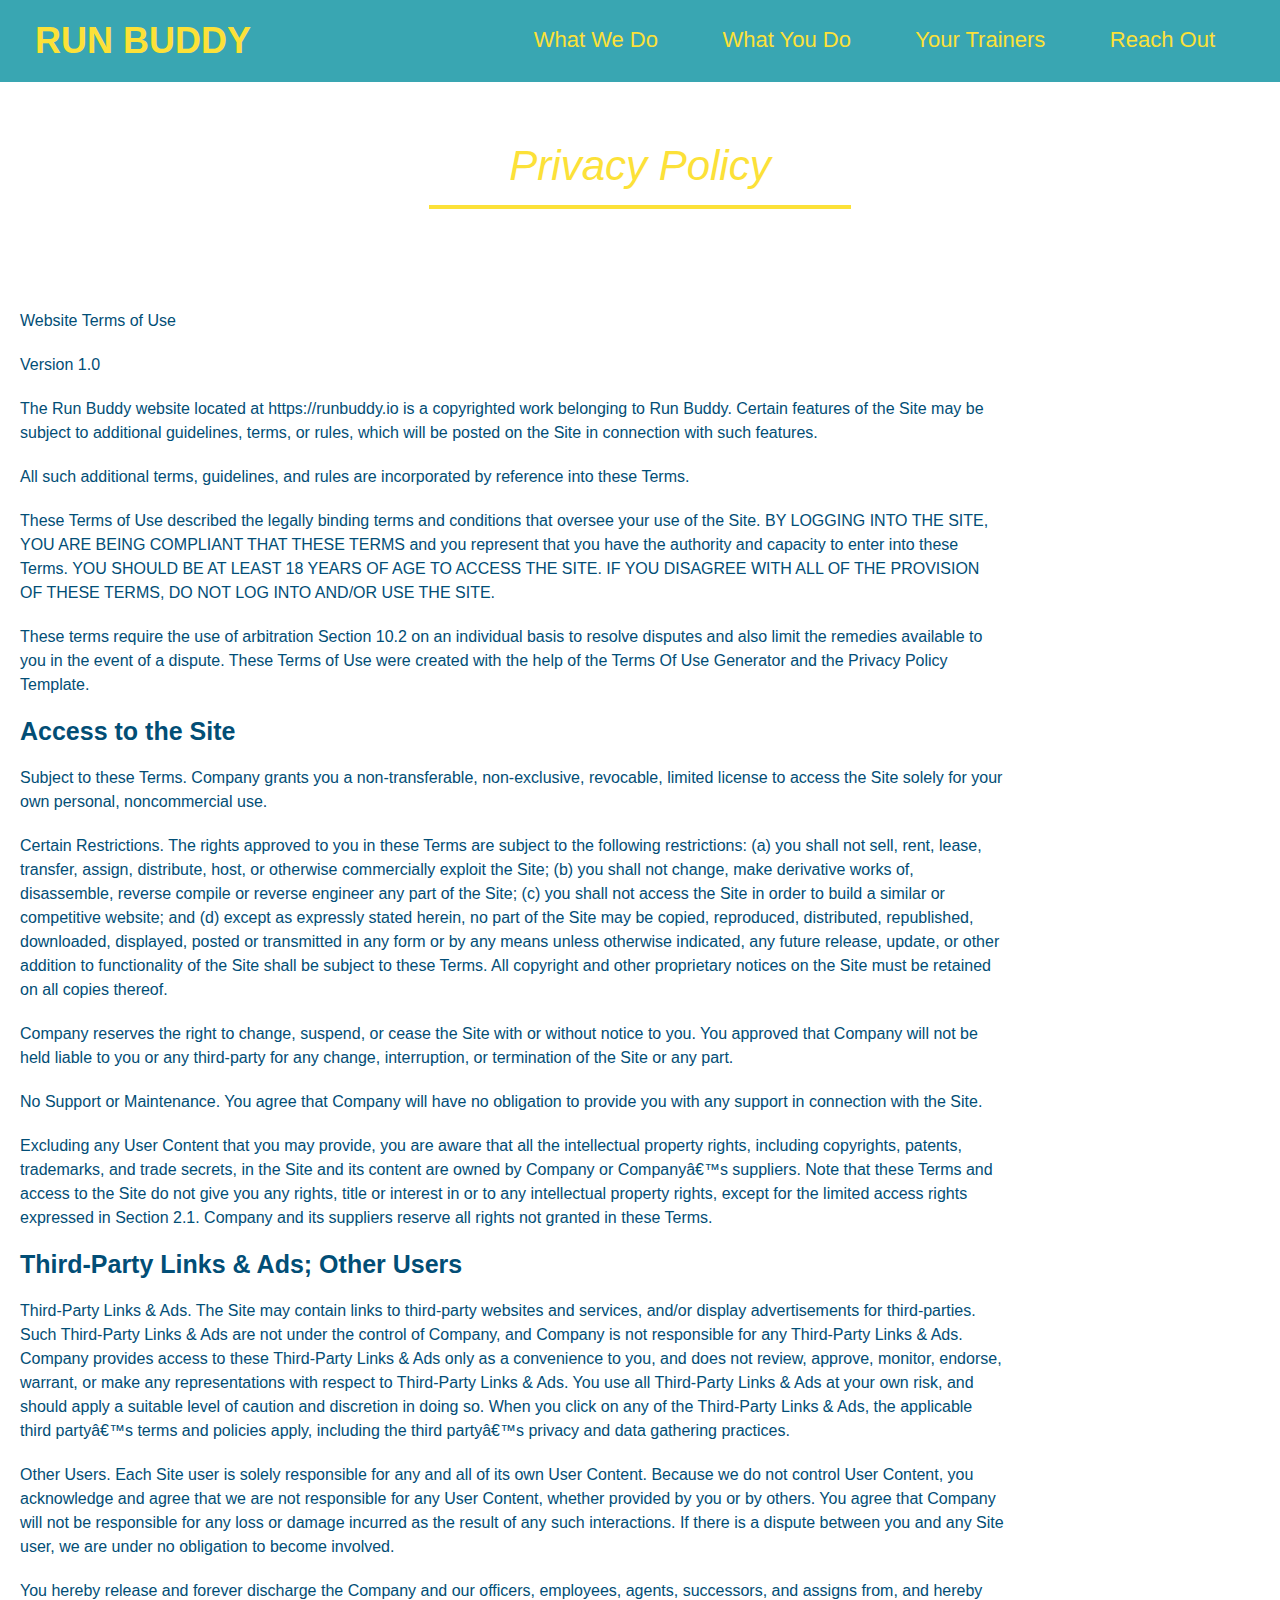
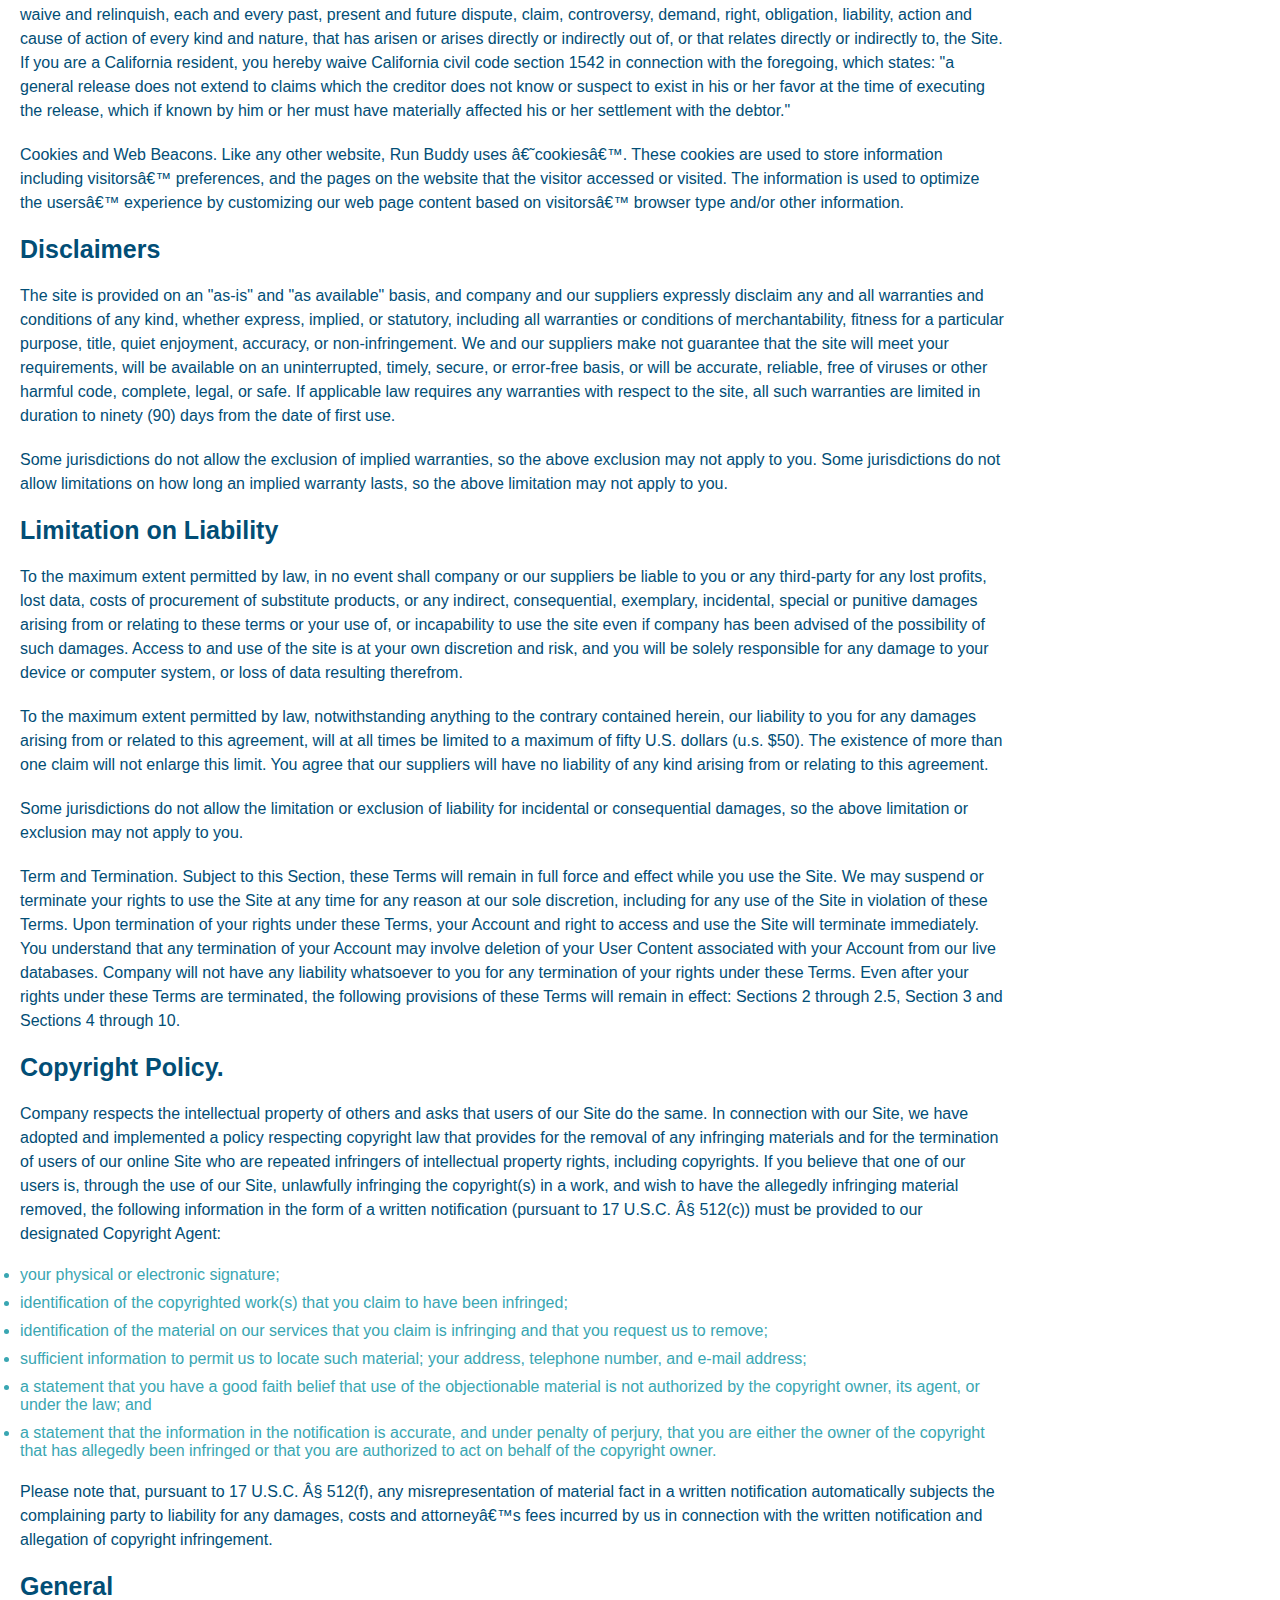
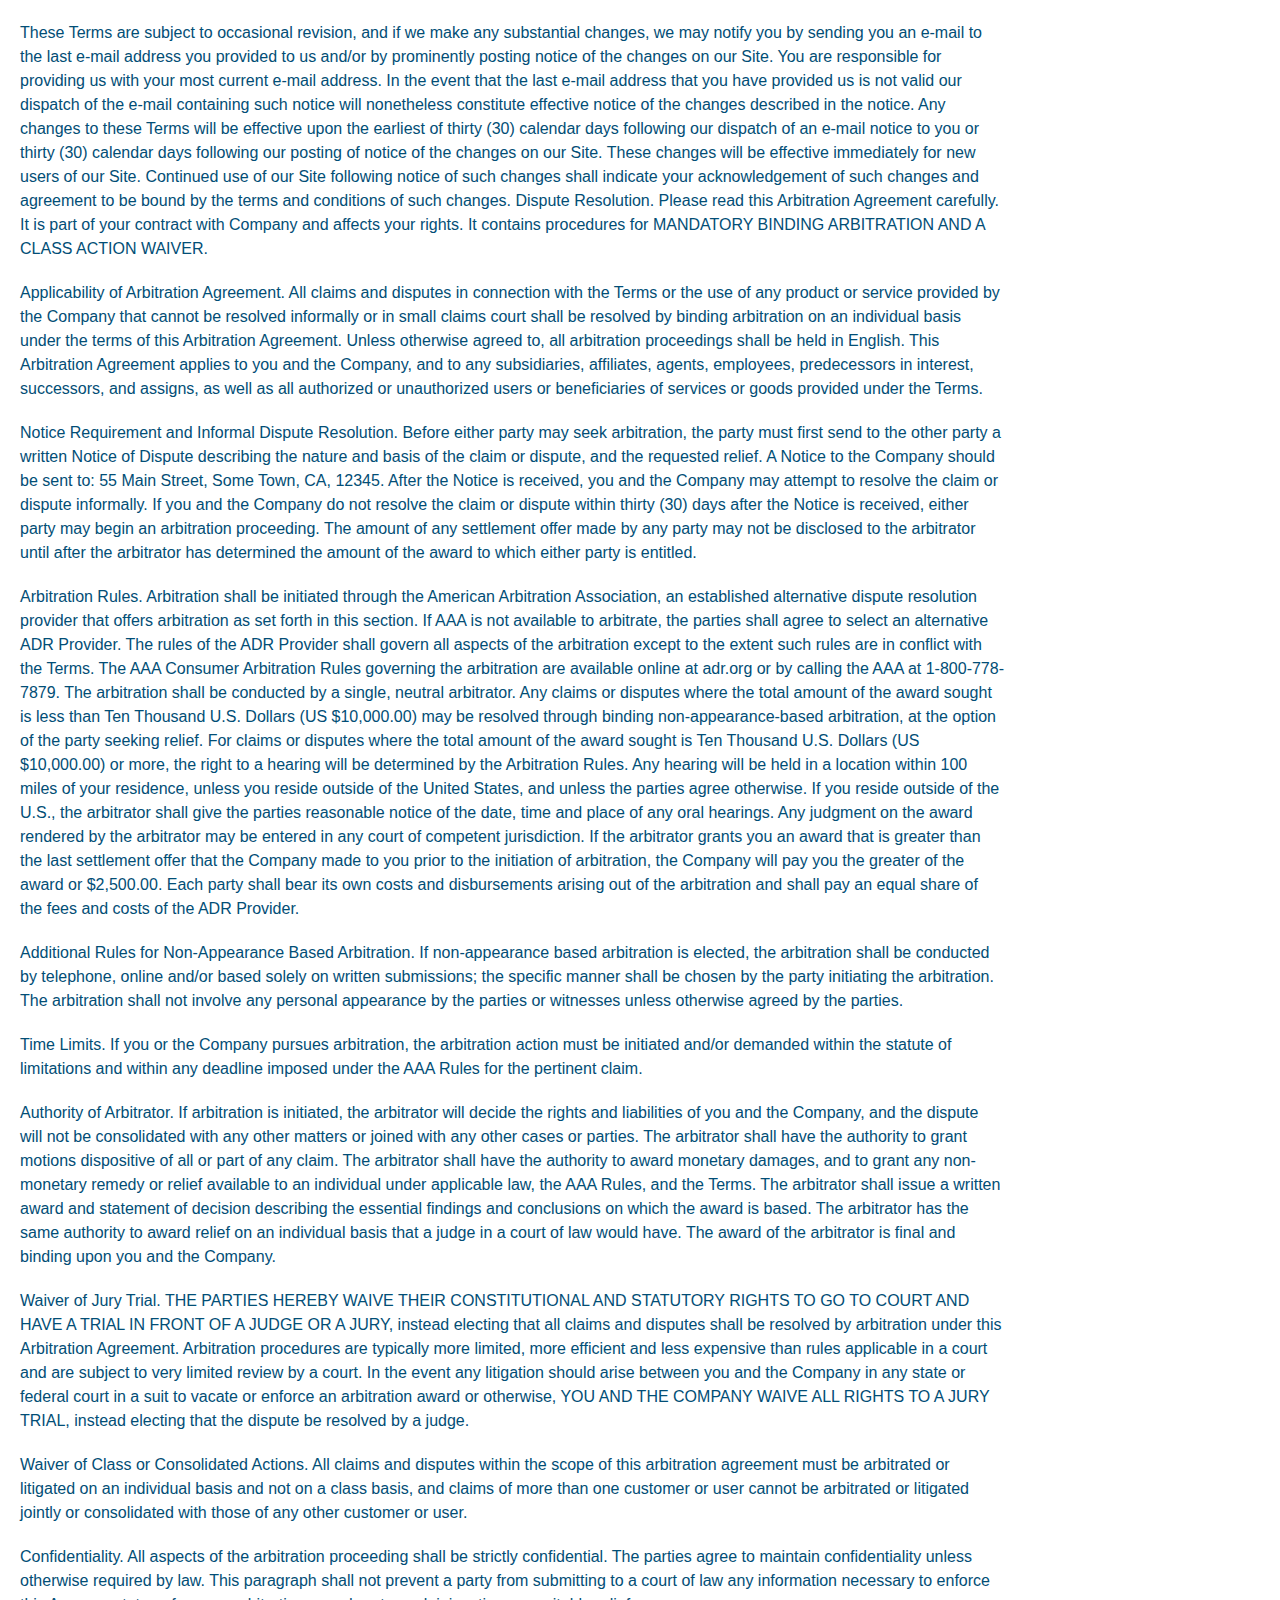
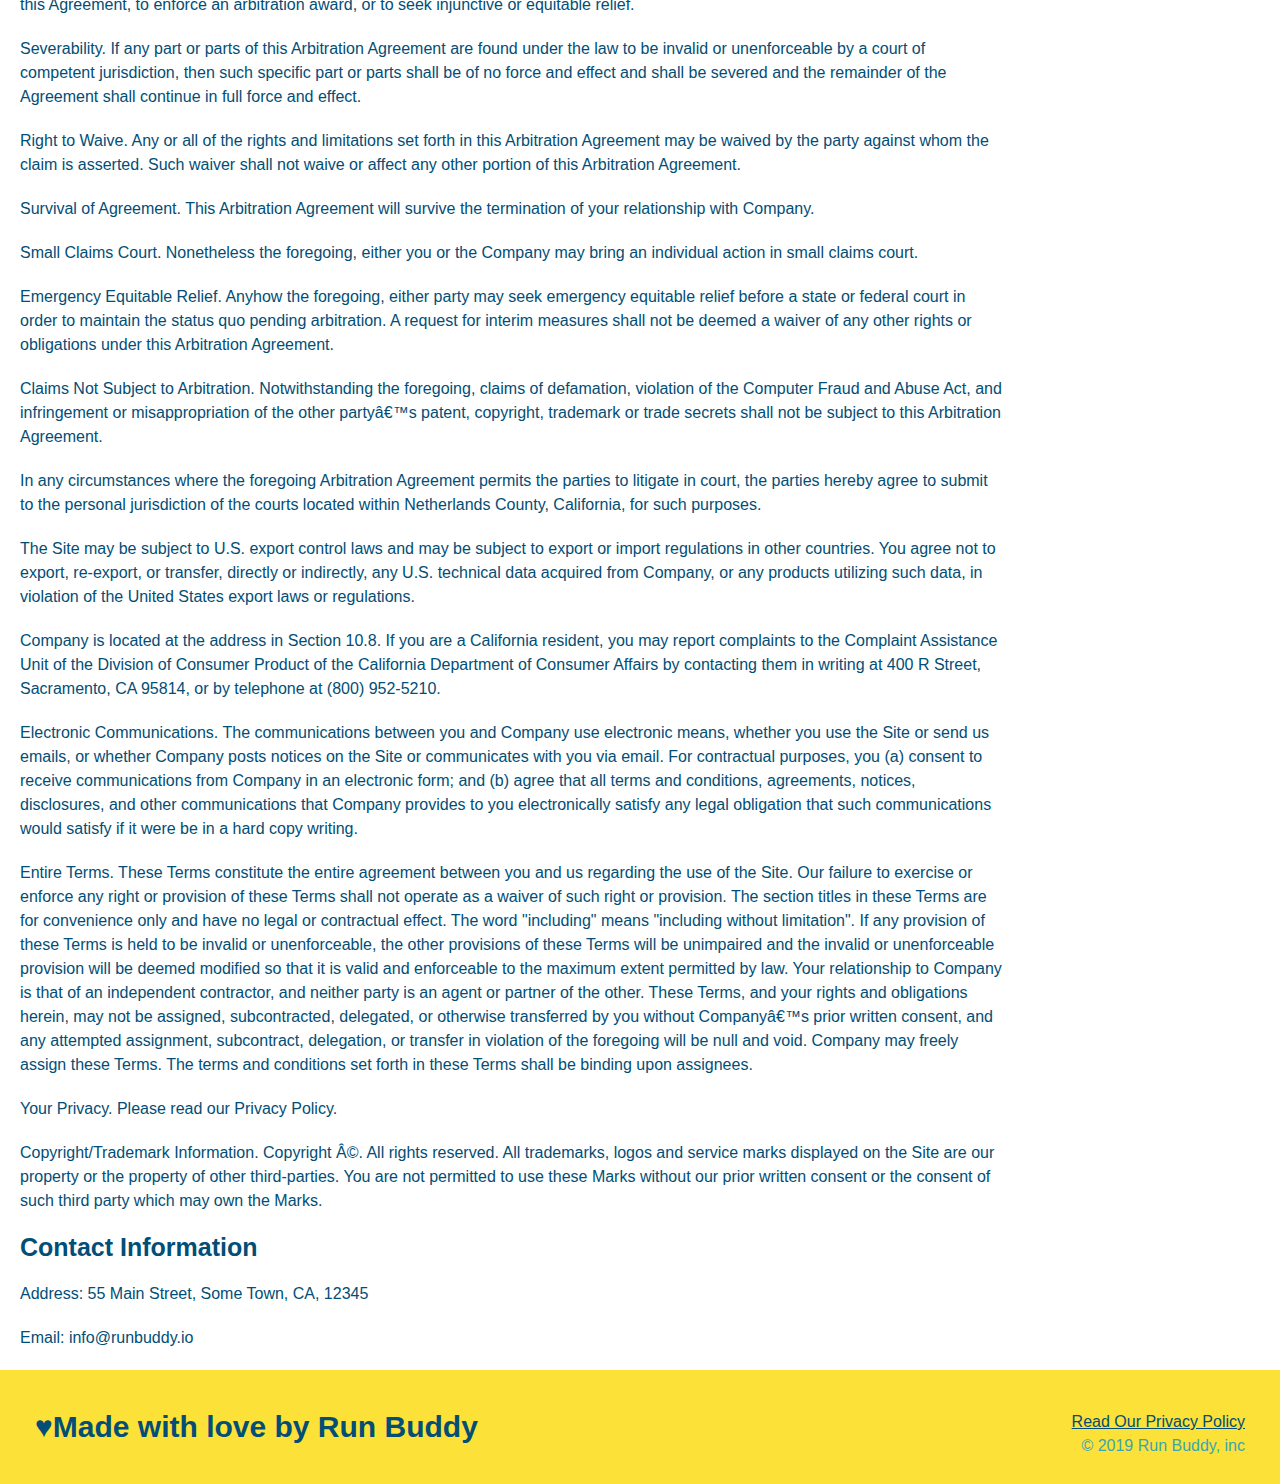
==== privacy-policy.html @ e04b72eb "uhhhh hope this works" ====
<!DOCTYPE html>
<html lang="en">
  <head>
    <meta charset="UTF-8" />
    <title>Privacy Policy - Run Buddy</title>
    <link rel="stylesheet" href="./assets/css/style.css" />
    
    <link rel="stylesheet" href="./assets/css/style_2.css" />
</head>
  <body>
    <header>
        <h1>
        <a href="/">RUN BUDDY</a>
    </h1>
        <nav>
            <!--Unordered list element-->
            <ul>
                <!--List item element-->
           <li>
            <!-- Anchor element-->
            <a href="./index.html#what-we-do">What We Do</a>
           </li>
           <li>
               <a href="./index.html#what-you-do">What You Do</a>
           </li>
           <li>
               <a href="./index.html#your-trainers">Your Trainers</a>
           </li>
           <li>
                <a href="./index.html#reach-out">Reach Out</a>
               </li>
            </ul>
        </nav>
    </header>
    <section class="hero">
        <h2 class="page-title">
            Privacy Policy
          </h2>
    </section>
    <article class="secondary-content">
       
            <p>
            Website Terms of Use
          </p>
    
          <p>
            Version 1.0
          </p>
    
          <p>
            The Run Buddy website located at https://runbuddy.io is a copyrighted work belonging to Run Buddy. Certain
            features of the Site may be subject to additional guidelines, terms, or rules, which will be posted on the Site
            in connection with such features.
          </p>
    
          <p>
            All such additional terms, guidelines, and rules are incorporated by reference into these Terms.
          </p>
    
          <p>
            These Terms of Use described the legally binding terms and conditions that oversee your use of the Site. BY
            LOGGING INTO THE SITE, YOU ARE BEING COMPLIANT THAT THESE TERMS and you represent that you have the authority
            and capacity to enter into these Terms. YOU SHOULD BE AT LEAST 18 YEARS OF AGE TO ACCESS THE SITE. IF YOU
            DISAGREE WITH ALL OF THE PROVISION OF THESE TERMS, DO NOT LOG INTO AND/OR USE THE SITE.
          </p>
    
          <p>
            These terms require the use of arbitration Section 10.2 on an individual basis to resolve disputes and also
            limit the remedies available to you in the event of a dispute. These Terms of Use were created with the help of
            the Terms Of Use Generator and the Privacy Policy Template.
          </p>
    
          <h3>
            Access to the Site
          </h3>
    
          <p>
            Subject to these Terms. Company grants you a non-transferable, non-exclusive, revocable, limited license to
            access the Site solely for your own personal, noncommercial use.
          </p>
    
          <p>
            Certain Restrictions. The rights approved to you in these Terms are subject to the following restrictions: (a)
            you shall not sell, rent, lease, transfer, assign, distribute, host, or otherwise commercially exploit the Site;
            (b) you shall not change, make derivative works of, disassemble, reverse compile or reverse engineer any part of
            the Site; (c) you shall not access the Site in order to build a similar or competitive website; and (d) except
            as expressly stated herein, no part of the Site may be copied, reproduced, distributed, republished, downloaded,
            displayed, posted or transmitted in any form or by any means unless otherwise indicated, any future release,
            update, or other addition to functionality of the Site shall be subject to these Terms. All copyright and other
            proprietary notices on the Site must be retained on all copies thereof.
          </p>
    
          <p>
            Company reserves the right to change, suspend, or cease the Site with or without notice to you. You approved
            that Company will not be held liable to you or any third-party for any change, interruption, or termination of
            the Site or any part.
          </p>
    
          <p>
            No Support or Maintenance. You agree that Company will have no obligation to provide you with any support in
            connection with the Site.
          </p>
    
          <p>
            Excluding any User Content that you may provide, you are aware that all the intellectual property rights,
            including copyrights, patents, trademarks, and trade secrets, in the Site and its content are owned by Company
            or Companyâ€™s suppliers. Note that these Terms and access to the Site do not give you any rights, title or
            interest in or to any intellectual property rights, except for the limited access rights expressed in Section
            2.1. Company and its suppliers reserve all rights not granted in these Terms.
          </p>
    
          <h3>
            Third-Party Links &amp; Ads; Other Users
          </h3>
    
          <p>
            Third-Party Links &amp; Ads. The Site may contain links to third-party websites and services, and/or display
            advertisements for third-parties. Such Third-Party Links &amp; Ads are not under the control of Company, and Company
            is not responsible for any Third-Party Links &amp; Ads. Company provides access to these Third-Party Links &amp; Ads
            only as a convenience to you, and does not review, approve, monitor, endorse, warrant, or make any
            representations with respect to Third-Party Links &amp; Ads. You use all Third-Party Links &amp; Ads at your own risk,
            and should apply a suitable level of caution and discretion in doing so. When you click on any of the
            Third-Party Links &amp; Ads, the applicable third partyâ€™s terms and policies apply, including the third partyâ€™s
            privacy and data gathering practices.
          </p>
    
          <p>
            Other Users. Each Site user is solely responsible for any and all of its own User Content. Because we do not
            control User Content, you acknowledge and agree that we are not responsible for any User Content, whether
            provided by you or by others. You agree that Company will not be responsible for any loss or damage incurred as
            the result of any such interactions. If there is a dispute between you and any Site user, we are under no
            obligation to become involved.
          </p>
    
          <p>
            You hereby release and forever discharge the Company and our officers, employees, agents, successors, and
            assigns from, and hereby waive and relinquish, each and every past, present and future dispute, claim,
            controversy, demand, right, obligation, liability, action and cause of action of every kind and nature, that has
            arisen or arises directly or indirectly out of, or that relates directly or indirectly to, the Site. If you are
            a California resident, you hereby waive California civil code section 1542 in connection with the foregoing,
            which states: "a general release does not extend to claims which the creditor does not know or suspect to exist
            in his or her favor at the time of executing the release, which if known by him or her must have materially
            affected his or her settlement with the debtor."
          </p>
    
          <p>
            Cookies and Web Beacons. Like any other website, Run Buddy uses â€˜cookiesâ€™. These cookies are used to store
            information including visitorsâ€™ preferences, and the pages on the website that the visitor accessed or visited.
            The information is used to optimize the usersâ€™ experience by customizing our web page content based on visitorsâ€™
            browser type and/or other information.
          </p>
    
          <h3>
            Disclaimers
          </h3>
    
          <p>
            The site is provided on an "as-is" and "as available" basis, and company and our suppliers expressly disclaim
            any and all warranties and conditions of any kind, whether express, implied, or statutory, including all
            warranties or conditions of merchantability, fitness for a particular purpose, title, quiet enjoyment, accuracy,
            or non-infringement. We and our suppliers make not guarantee that the site will meet your requirements, will be
            available on an uninterrupted, timely, secure, or error-free basis, or will be accurate, reliable, free of
            viruses or other harmful code, complete, legal, or safe. If applicable law requires any warranties with respect
            to the site, all such warranties are limited in duration to ninety (90) days from the date of first use.
          </p>
    
          <p>
            Some jurisdictions do not allow the exclusion of implied warranties, so the above exclusion may not apply to
            you. Some jurisdictions do not allow limitations on how long an implied warranty lasts, so the above limitation
            may not apply to you.
          </p>
    
          <h3>
            Limitation on Liability
          </h3>
    
          <p>
            To the maximum extent permitted by law, in no event shall company or our suppliers be liable to you or any
            third-party for any lost profits, lost data, costs of procurement of substitute products, or any indirect,
            consequential, exemplary, incidental, special or punitive damages arising from or relating to these terms or
            your use of, or incapability to use the site even if company has been advised of the possibility of such
            damages. Access to and use of the site is at your own discretion and risk, and you will be solely responsible
            for any damage to your device or computer system, or loss of data resulting therefrom.
          </p>
    
          <p>
            To the maximum extent permitted by law, notwithstanding anything to the contrary contained herein, our liability
            to you for any damages arising from or related to this agreement, will at all times be limited to a maximum of
            fifty U.S. dollars (u.s. $50). The existence of more than one claim will not enlarge this limit. You agree that
            our suppliers will have no liability of any kind arising from or relating to this agreement.
          </p>
    
          <p>
            Some jurisdictions do not allow the limitation or exclusion of liability for incidental or consequential
            damages, so the above limitation or exclusion may not apply to you.
          </p>
    
          <p>
            Term and Termination. Subject to this Section, these Terms will remain in full force and effect while you use
            the Site. We may suspend or terminate your rights to use the Site at any time for any reason at our sole
            discretion, including for any use of the Site in violation of these Terms. Upon termination of your rights under
            these Terms, your Account and right to access and use the Site will terminate immediately. You understand that
            any termination of your Account may involve deletion of your User Content associated with your Account from our
            live databases. Company will not have any liability whatsoever to you for any termination of your rights under
            these Terms. Even after your rights under these Terms are terminated, the following provisions of these Terms
            will remain in effect: Sections 2 through 2.5, Section 3 and Sections 4 through 10.
          </p>
    
          <h3>
            Copyright Policy.
          </h3>
    
          <p>
            Company respects the intellectual property of others and asks that users of our Site do the same. In connection
            with our Site, we have adopted and implemented a policy respecting copyright law that provides for the removal
            of any infringing materials and for the termination of users of our online Site who are repeated infringers of
            intellectual property rights, including copyrights. If you believe that one of our users is, through the use of
            our Site, unlawfully infringing the copyright(s) in a work, and wish to have the allegedly infringing material
            removed, the following information in the form of a written notification (pursuant to 17 U.S.C. Â§ 512(c)) must
            be provided to our designated Copyright Agent:
          </p>
    
          <ul>
            <li>
              your physical or electronic signature;
            </li>
            <li>
              identification of the copyrighted work(s) that you claim to have been infringed;
            </li>
            <li>
              identification of the material on our services that you claim is infringing and that you request us to remove;
            </li>
            <li>
              sufficient information to permit us to locate such material; your address, telephone number, and e-mail
              address;
            </li>
            <li>
              a statement that you have a good faith belief that use of the objectionable material is not authorized by the
              copyright owner, its agent, or under the law; and
            </li>
            <li>
              a statement that the information in the notification is accurate, and under penalty of perjury, that you are
              either the owner of the copyright that has allegedly been infringed or that you are authorized to act on
              behalf of the copyright owner.
            </li>
          </ul>
    
          <p>
            Please note that, pursuant to 17 U.S.C. Â§ 512(f), any misrepresentation of material fact in a written
            notification automatically subjects the complaining party to liability for any damages, costs and attorneyâ€™s
            fees incurred by us in connection with the written notification and allegation of copyright infringement.
          </p>
    
          <h3>
            General
          </h3>
    
          <p>
            These Terms are subject to occasional revision, and if we make any substantial changes, we may notify you by
            sending you an e-mail to the last e-mail address you provided to us and/or by prominently posting notice of the
            changes on our Site. You are responsible for providing us with your most current e-mail address. In the event
            that the last e-mail address that you have provided us is not valid our dispatch of the e-mail containing such
            notice will nonetheless constitute effective notice of the changes described in the notice. Any changes to these
            Terms will be effective upon the earliest of thirty (30) calendar days following our dispatch of an e-mail
            notice to you or thirty (30) calendar days following our posting of notice of the changes on our Site. These
            changes will be effective immediately for new users of our Site. Continued use of our Site following notice of
            such changes shall indicate your acknowledgement of such changes and agreement to be bound by the terms and
            conditions of such changes. Dispute Resolution. Please read this Arbitration Agreement carefully. It is part of
            your contract with Company and affects your rights. It contains procedures for MANDATORY BINDING ARBITRATION AND
            A CLASS ACTION WAIVER.
          </p>
    
          <p>
            Applicability of Arbitration Agreement. All claims and disputes in connection with the Terms or the use of any
            product or service provided by the Company that cannot be resolved informally or in small claims court shall be
            resolved by binding arbitration on an individual basis under the terms of this Arbitration Agreement. Unless
            otherwise agreed to, all arbitration proceedings shall be held in English. This Arbitration Agreement applies to
            you and the Company, and to any subsidiaries, affiliates, agents, employees, predecessors in interest,
            successors, and assigns, as well as all authorized or unauthorized users or beneficiaries of services or goods
            provided under the Terms.
          </p>
    
          <p>
            Notice Requirement and Informal Dispute Resolution. Before either party may seek arbitration, the party must
            first send to the other party a written Notice of Dispute describing the nature and basis of the claim or
            dispute, and the requested relief. A Notice to the Company should be sent to: 55 Main Street, Some Town, CA,
            12345. After the Notice is received, you and the Company may attempt to resolve the claim or dispute informally.
            If you and the Company do not resolve the claim or dispute within thirty (30) days after the Notice is received,
            either party may begin an arbitration proceeding. The amount of any settlement offer made by any party may not
            be disclosed to the arbitrator until after the arbitrator has determined the amount of the award to which either
            party is entitled.
          </p>
    
          <p>
            Arbitration Rules. Arbitration shall be initiated through the American Arbitration Association, an established
            alternative dispute resolution provider that offers arbitration as set forth in this section. If AAA is not
            available to arbitrate, the parties shall agree to select an alternative ADR Provider. The rules of the ADR
            Provider shall govern all aspects of the arbitration except to the extent such rules are in conflict with the
            Terms. The AAA Consumer Arbitration Rules governing the arbitration are available online at adr.org or by
            calling the AAA at 1-800-778-7879. The arbitration shall be conducted by a single, neutral arbitrator. Any
            claims or disputes where the total amount of the award sought is less than Ten Thousand U.S. Dollars (US
            $10,000.00) may be resolved through binding non-appearance-based arbitration, at the option of the party seeking
            relief. For claims or disputes where the total amount of the award sought is Ten Thousand U.S. Dollars (US
            $10,000.00) or more, the right to a hearing will be determined by the Arbitration Rules. Any hearing will be
            held in a location within 100 miles of your residence, unless you reside outside of the United States, and
            unless the parties agree otherwise. If you reside outside of the U.S., the arbitrator shall give the parties
            reasonable notice of the date, time and place of any oral hearings. Any judgment on the award rendered by the
            arbitrator may be entered in any court of competent jurisdiction. If the arbitrator grants you an award that is
            greater than the last settlement offer that the Company made to you prior to the initiation of arbitration, the
            Company will pay you the greater of the award or $2,500.00. Each party shall bear its own costs and
            disbursements arising out of the arbitration and shall pay an equal share of the fees and costs of the ADR
            Provider.
          </p>
    
          <p>
            Additional Rules for Non-Appearance Based Arbitration. If non-appearance based arbitration is elected, the
            arbitration shall be conducted by telephone, online and/or based solely on written submissions; the specific
            manner shall be chosen by the party initiating the arbitration. The arbitration shall not involve any personal
            appearance by the parties or witnesses unless otherwise agreed by the parties.
          </p>
    
          <p>
            Time Limits. If you or the Company pursues arbitration, the arbitration action must be initiated and/or demanded
            within the statute of limitations and within any deadline imposed under the AAA Rules for the pertinent claim.
          </p>
    
          <p>
            Authority of Arbitrator. If arbitration is initiated, the arbitrator will decide the rights and liabilities of
            you and the Company, and the dispute will not be consolidated with any other matters or joined with any other
            cases or parties. The arbitrator shall have the authority to grant motions dispositive of all or part of any
            claim. The arbitrator shall have the authority to award monetary damages, and to grant any non-monetary remedy
            or relief available to an individual under applicable law, the AAA Rules, and the Terms. The arbitrator shall
            issue a written award and statement of decision describing the essential findings and conclusions on which the
            award is based. The arbitrator has the same authority to award relief on an individual basis that a judge in a
            court of law would have. The award of the arbitrator is final and binding upon you and the Company.
          </p>
    
          <p>
            Waiver of Jury Trial. THE PARTIES HEREBY WAIVE THEIR CONSTITUTIONAL AND STATUTORY RIGHTS TO GO TO COURT AND HAVE
            A TRIAL IN FRONT OF A JUDGE OR A JURY, instead electing that all claims and disputes shall be resolved by
            arbitration under this Arbitration Agreement. Arbitration procedures are typically more limited, more efficient
            and less expensive than rules applicable in a court and are subject to very limited review by a court. In the
            event any litigation should arise between you and the Company in any state or federal court in a suit to vacate
            or enforce an arbitration award or otherwise, YOU AND THE COMPANY WAIVE ALL RIGHTS TO A JURY TRIAL, instead
            electing that the dispute be resolved by a judge.
          </p>
    
          <p>
            Waiver of Class or Consolidated Actions. All claims and disputes within the scope of this arbitration agreement
            must be arbitrated or litigated on an individual basis and not on a class basis, and claims of more than one
            customer or user cannot be arbitrated or litigated jointly or consolidated with those of any other customer or
            user.
          </p>
    
          <p>
            Confidentiality. All aspects of the arbitration proceeding shall be strictly confidential. The parties agree to
            maintain confidentiality unless otherwise required by law. This paragraph shall not prevent a party from
            submitting to a court of law any information necessary to enforce this Agreement, to enforce an arbitration
            award, or to seek injunctive or equitable relief.
          </p>
    
          <p>
            Severability. If any part or parts of this Arbitration Agreement are found under the law to be invalid or
            unenforceable by a court of competent jurisdiction, then such specific part or parts shall be of no force and
            effect and shall be severed and the remainder of the Agreement shall continue in full force and effect.
          </p>
    
          <p>
            Right to Waive. Any or all of the rights and limitations set forth in this Arbitration Agreement may be waived
            by the party against whom the claim is asserted. Such waiver shall not waive or affect any other portion of this
            Arbitration Agreement.
          </p>
    
          <p>
            Survival of Agreement. This Arbitration Agreement will survive the termination of your relationship with
            Company.
          </p>
    
          <p>
            Small Claims Court. Nonetheless the foregoing, either you or the Company may bring an individual action in small
            claims court.
          </p>
    
          <p>
            Emergency Equitable Relief. Anyhow the foregoing, either party may seek emergency equitable relief before a
            state or federal court in order to maintain the status quo pending arbitration. A request for interim measures
            shall not be deemed a waiver of any other rights or obligations under this Arbitration Agreement.
          </p>
    
          <p>
            Claims Not Subject to Arbitration. Notwithstanding the foregoing, claims of defamation, violation of the
            Computer Fraud and Abuse Act, and infringement or misappropriation of the other partyâ€™s patent, copyright,
            trademark or trade secrets shall not be subject to this Arbitration Agreement.
          </p>
    
          <p>
            In any circumstances where the foregoing Arbitration Agreement permits the parties to litigate in court, the
            parties hereby agree to submit to the personal jurisdiction of the courts located within Netherlands County,
            California, for such purposes.
          </p>
    
          <p>
            The Site may be subject to U.S. export control laws and may be subject to export or import regulations in other
            countries. You agree not to export, re-export, or transfer, directly or indirectly, any U.S. technical data
            acquired from Company, or any products utilizing such data, in violation of the United States export laws or
            regulations.
          </p>
    
          <p>
            Company is located at the address in Section 10.8. If you are a California resident, you may report complaints
            to the Complaint Assistance Unit of the Division of Consumer Product of the California Department of Consumer
            Affairs by contacting them in writing at 400 R Street, Sacramento, CA 95814, or by telephone at (800) 952-5210.
          </p>
    
          <p>
            Electronic Communications. The communications between you and Company use electronic means, whether you use the
            Site or send us emails, or whether Company posts notices on the Site or communicates with you via email. For
            contractual purposes, you (a) consent to receive communications from Company in an electronic form; and (b)
            agree that all terms and conditions, agreements, notices, disclosures, and other communications that Company
            provides to you electronically satisfy any legal obligation that such communications would satisfy if it were be
            in a hard copy writing.
          </p>
    
          <p>
            Entire Terms. These Terms constitute the entire agreement between you and us regarding the use of the Site. Our
            failure to exercise or enforce any right or provision of these Terms shall not operate as a waiver of such right
            or provision. The section titles in these Terms are for convenience only and have no legal or contractual
            effect. The word "including" means "including without limitation". If any provision of these Terms is held to be
            invalid or unenforceable, the other provisions of these Terms will be unimpaired and the invalid or
            unenforceable provision will be deemed modified so that it is valid and enforceable to the maximum extent
            permitted by law. Your relationship to Company is that of an independent contractor, and neither party is an
            agent or partner of the other. These Terms, and your rights and obligations herein, may not be assigned,
            subcontracted, delegated, or otherwise transferred by you without Companyâ€™s prior written consent, and any
            attempted assignment, subcontract, delegation, or transfer in violation of the foregoing will be null and void.
            Company may freely assign these Terms. The terms and conditions set forth in these Terms shall be binding upon
            assignees.
          </p>
    
          <p>
            Your Privacy. Please read our Privacy Policy.
          </p>
    
          <p>
            Copyright/Trademark Information. Copyright Â©. All rights reserved. All trademarks, logos and service marks
            displayed on the Site are our property or the property of other third-parties. You are not permitted to use
            these Marks without our prior written consent or the consent of such third party which may own the Marks.
          </p>
    
          <h3>
            Contact Information
          </h3>
    
          <p>
            Address: 55 Main Street, Some Town, CA, 12345
          </p>
    
          <p>
            Email: info@runbuddy.io
          </p>
    </body></html>
    </article>
  </body>
  <footer>
    <h2>&hearts;Made with love by Run Buddy</h2> 
    <div>
        <a href="#privacy-policy.html" >Read Our Privacy Policy</a><br />
        &copy; 2019 Run Buddy, inc
    </div>
</footer>
</html>
---- assets/css/style.css ----
* {
  margin: 0;
  padding: 0;
  box-sizing: border-box;
}
body {
  /* more on this crazy alphanumerical value in a minute! */
  color: #39a6b2;
  font-family: Helvetica, Arial, sans-serif;
}
/* apply styles to <header> */
header {
  padding: 20px 35px;
  background-color: #39a6b2;
}
header h1 {
  font-weight: bold;
  font-size: 36px;
  color: #fce138;
  margin: 0;
  display: inline;
}

header a {
  text-decoration: none;
  color: #fce138;
}
header nav {
  float: right;
  margin: 7px 0;
}
header nav ul li {
  display: inline;
}
header nav ul li a {
  margin: 0 30px;
  font-weight: lighter;
  font-size: 22px;
}
footer{
  background: #fce138;
  width: 100%;
  padding: 40px 35px;
}
footer h2 {
  display: inline;
  color: #024e76;
  font-size: 30px;
  margin: 0;
}
footer div {
  float: right;
  line-height: 1.5;
  text-align: right;
}
footer a {
  color: #024e76;
}
section {
  padding: 60px;
}
/* Hero Style Start*/
.hero {
  background-image: url('../images/hero-bg.jpg');
  height: 600px;
  background-size: cover;
  background-position: center;
  position: relative;
}
/* Hero Style End */
.hero-form {
  border: 3px solid #024e76; 
  background-color: #fce138;
  padding: 20px;
  width: 500px;
  color: #024e76;
  position: absolute;
  bottom: 120px;
  right: 140px;
}
.hero-form h3 {
font-size: 24px;
margin: 0; 
}
.hero-form p {
  margin: 5px 0 15px 0;
}
.form-input {
  border: 1px solid #024e76;
  display: block;
  padding: 7px 15px;
  font-size: 16px;
  color: #024e76;
  widows: 100%;
  margin-bottom: 15px;
}
.hero-form label {
  margin: 0 5px;
}
.hero-form button {
  color: #fce138;
  background-color: #024e76;
  border: none;
  padding: 10px 20px;
  font-size: 16px;
}
/* HERO STYLES END */
.intro {
  text-align: center;
}

.intro p {
  line-height: 1.7;
  color: #39a6b2;
  width: 80%;
  font-size: 20px;
  margin: 0 auto;
}
.steps { 
  text-align: center;
  background: #fce138;
}

.section-title {
  font-size: 55px;
  color: #024e76;
  margin-bottom: 35px;
  padding: 0 100px 20px 100px;
  display: inline-block;
  border-bottom: 3px solid;
}

.primary-border {
  border-color: #fce138;
}

.secondary-border {
  border-color: #39a6b2;
}
.steps div {
  margin-bottom: 80px;
}

.steps img {
  width: 15%;
  margin: 10px 0;
} 

.steps h3 {
  color: #024e76;
  font-size: 46px;
  margin-top: 10px;
}

.steps p {
  color: #39a6b2;
  font-size: 23px;
}
.steps span {
  font-size: 38px;
}
.trainer {
  width: 900px;
  margin: 0 auto 30px auto;
  background: #024e76;
  color: #fce138;
  overflow: auto;
}
.trainer img {
  width: 35%;
  float: left;
}

.trainer-bio {
  padding: 35px;
  float: left;
  width: 65%;
}
.text-left {
  text-align: left;
}

.text-right {
  text-align: right;
}
.trainer-bio h3 {
  font-size: 32px;
  margin-bottom: 8px;
}

.trainer-bio h4 {
  font-weight: lighter;
  font-size: 26px;
  margin-bottom: 25px;
}

.trainer-bio p {
  font-size: 17px;
  line-height: 1.3;
}
.contact {
  background: #024e76; 
  text-align: center;
}
.contact h2 {
  color:#fce138; 
}
.contact-info iframe {
  width: 400px;
  height: 400px;
}
.contact-info div {
  width: 410px;
  display: inline-block;
  vertical-align: top;
  text-align: left;
  margin: 30px 0 0 60px;
  color: white;
}
.contact-info h3 {
  color: #fce138;
  font-size: 32px;
}

.contact-info p, 
.contact-info address {
  margin: 20px 0;
  line-height: 1.5;
  font-size: 20px;
  font-style: normal;
}

.contact-info a {
  color: #fce138;
}
---- assets/css/style_2.css ----
.hero {
  background-position: bottom;
    height: auto;
    text-align: center;
    margin-bottom: 40px;
  }
  

  .page-title {
    color: #fce138;
    display: inline-block;
    border-bottom: 4px solid #fce138;
    padding: 0 80px 15px 80px;
    font-weight: normal;
    font-size: 42px;
    font-style: italic;
  }
  .secondary-content {
width:80%;
 margin: center; 
 color: #024e76;
}
.secondary-content h3 {
font-size: 25px;
margin:20px;
}
.secondary-content p{
  font-size:16px;
  line-height:1.5;
  margin:20px;
}
.secondary-content ul {
  margin:15px 20px;
}
.secondary-content li {
color:#39a6b2;
margin:10px 0;
}
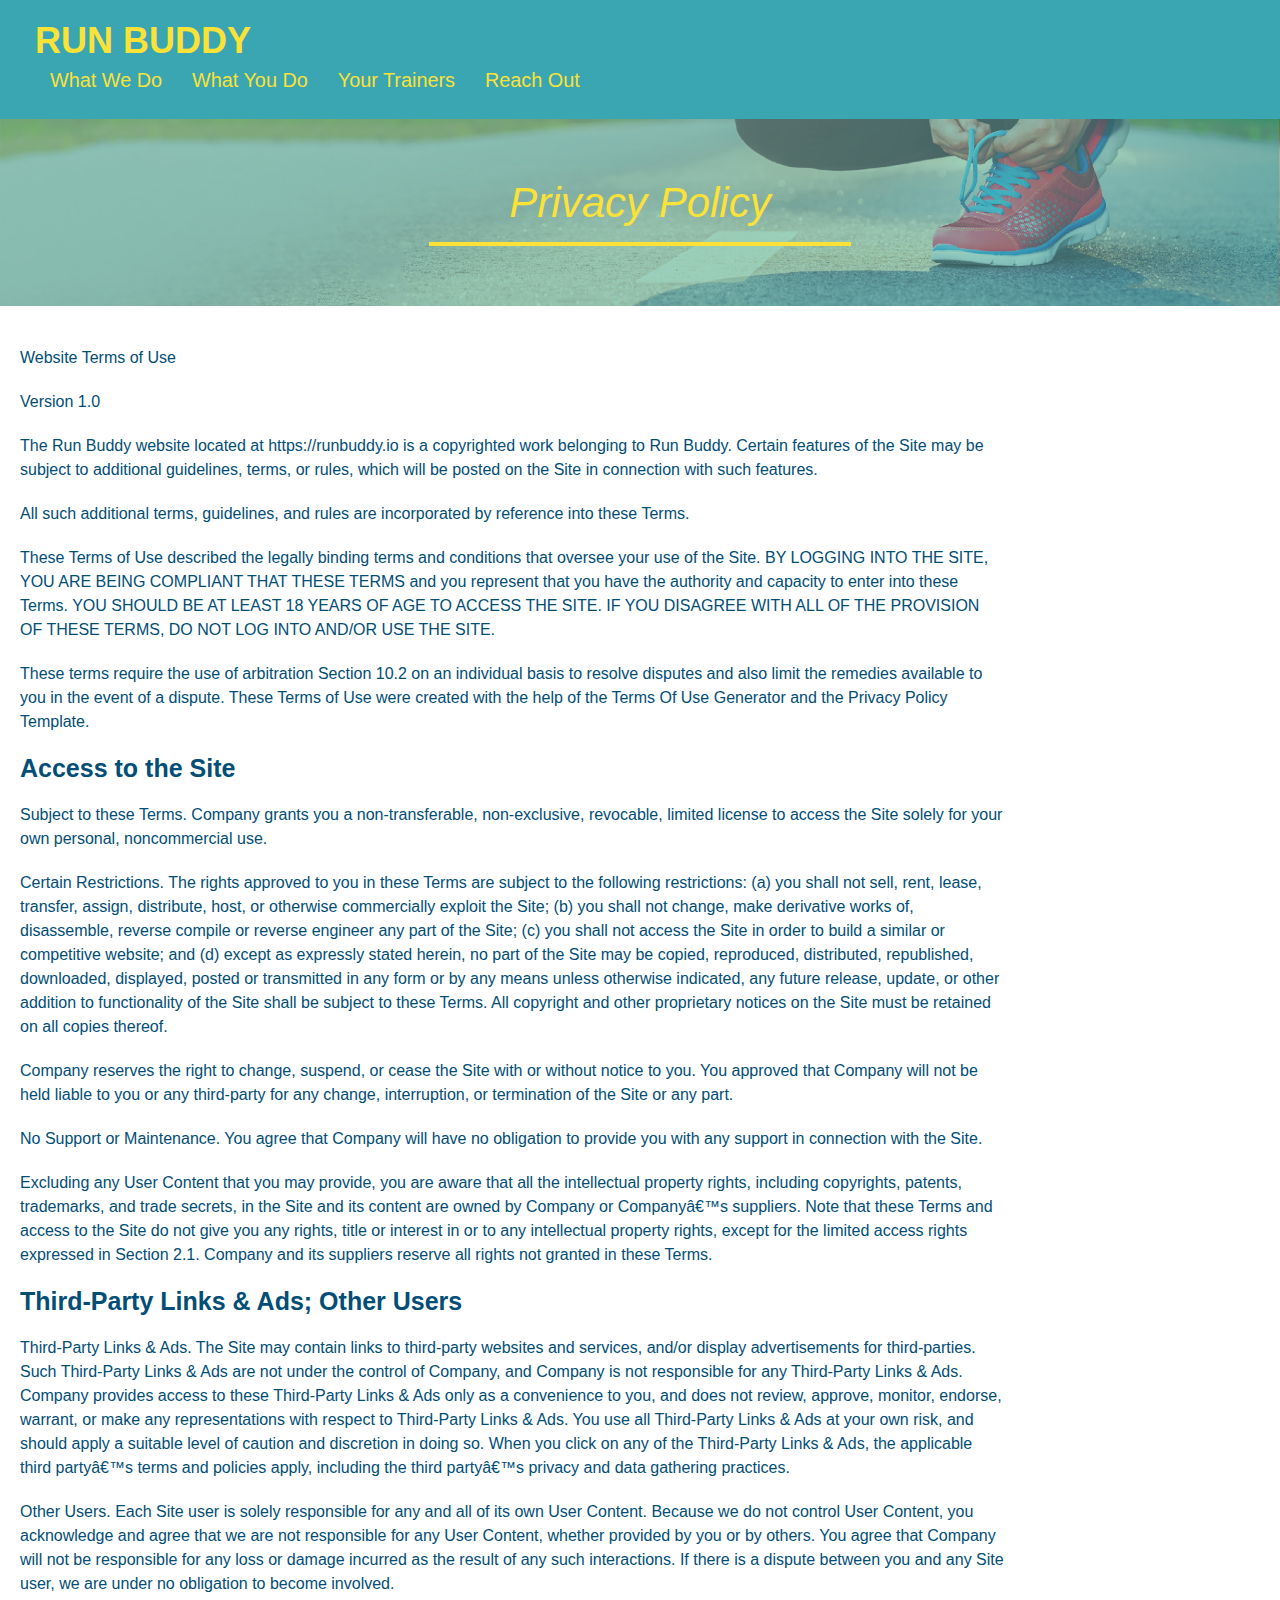
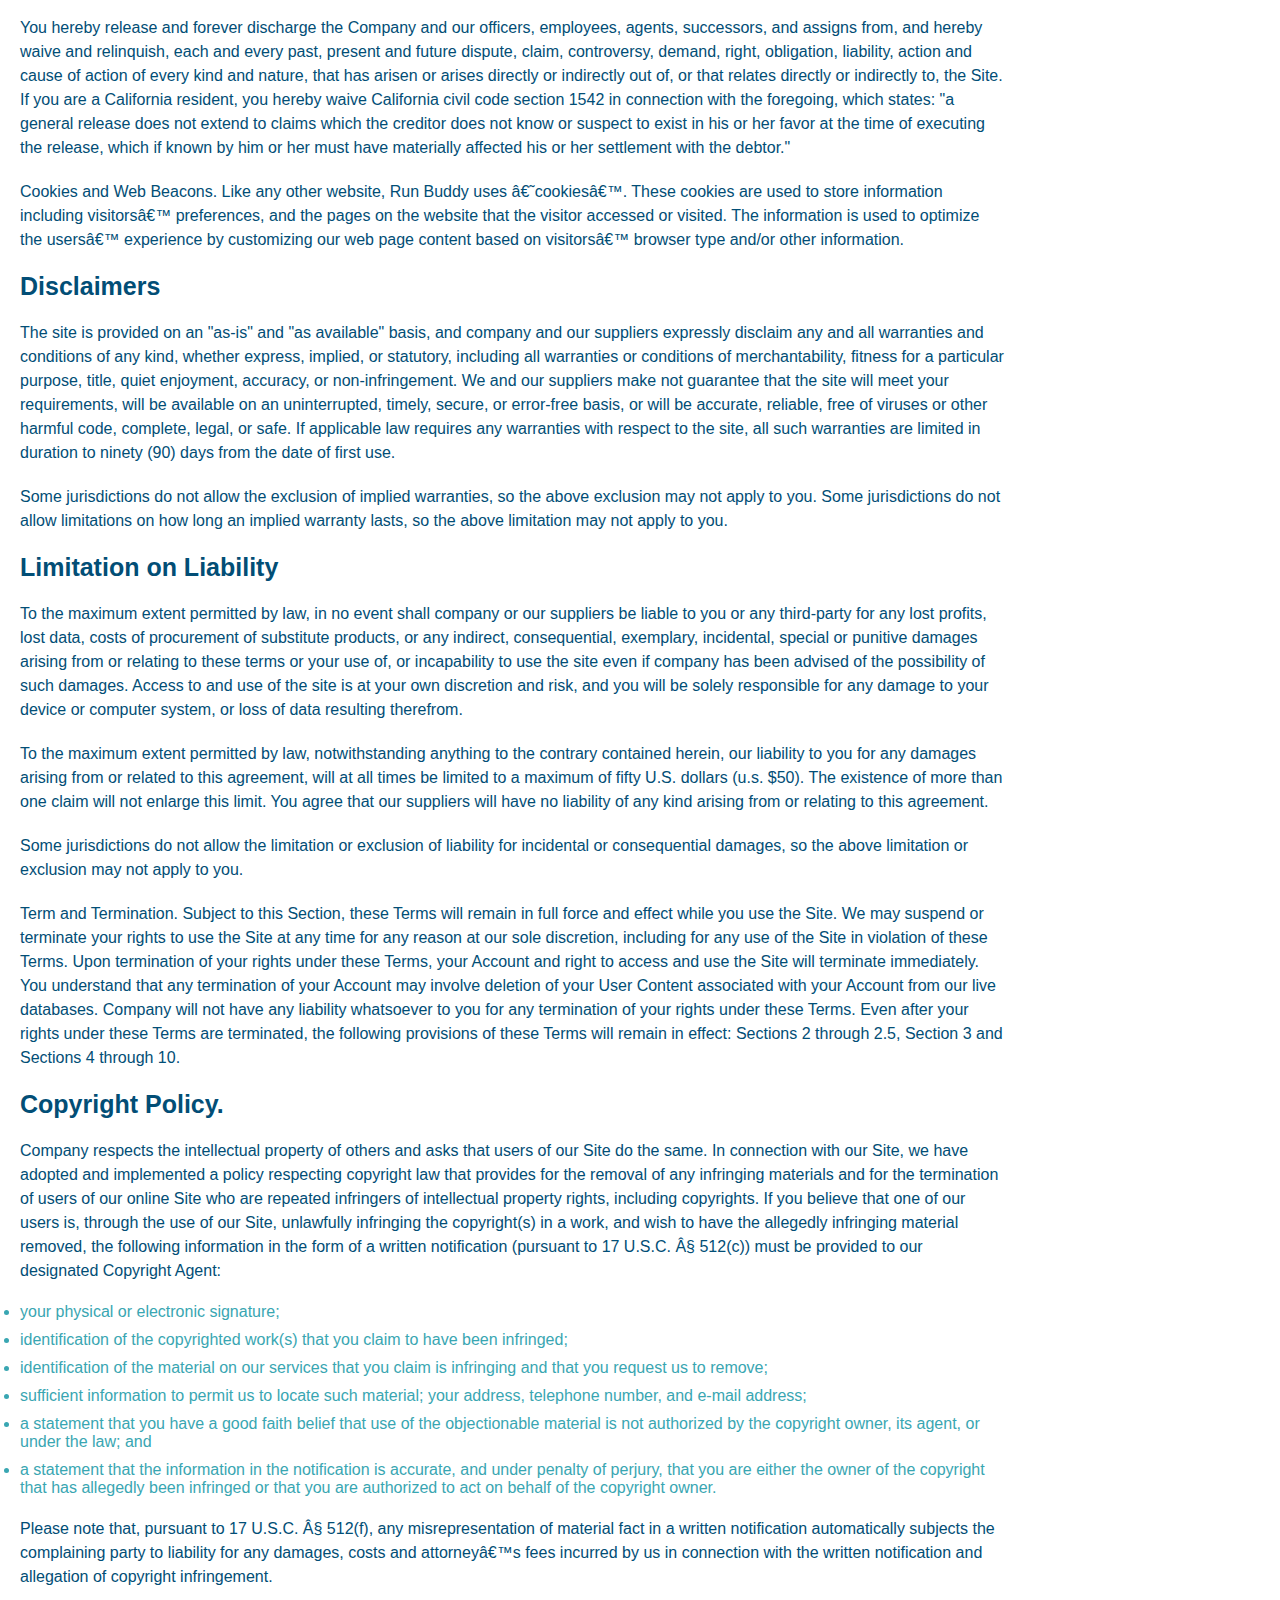
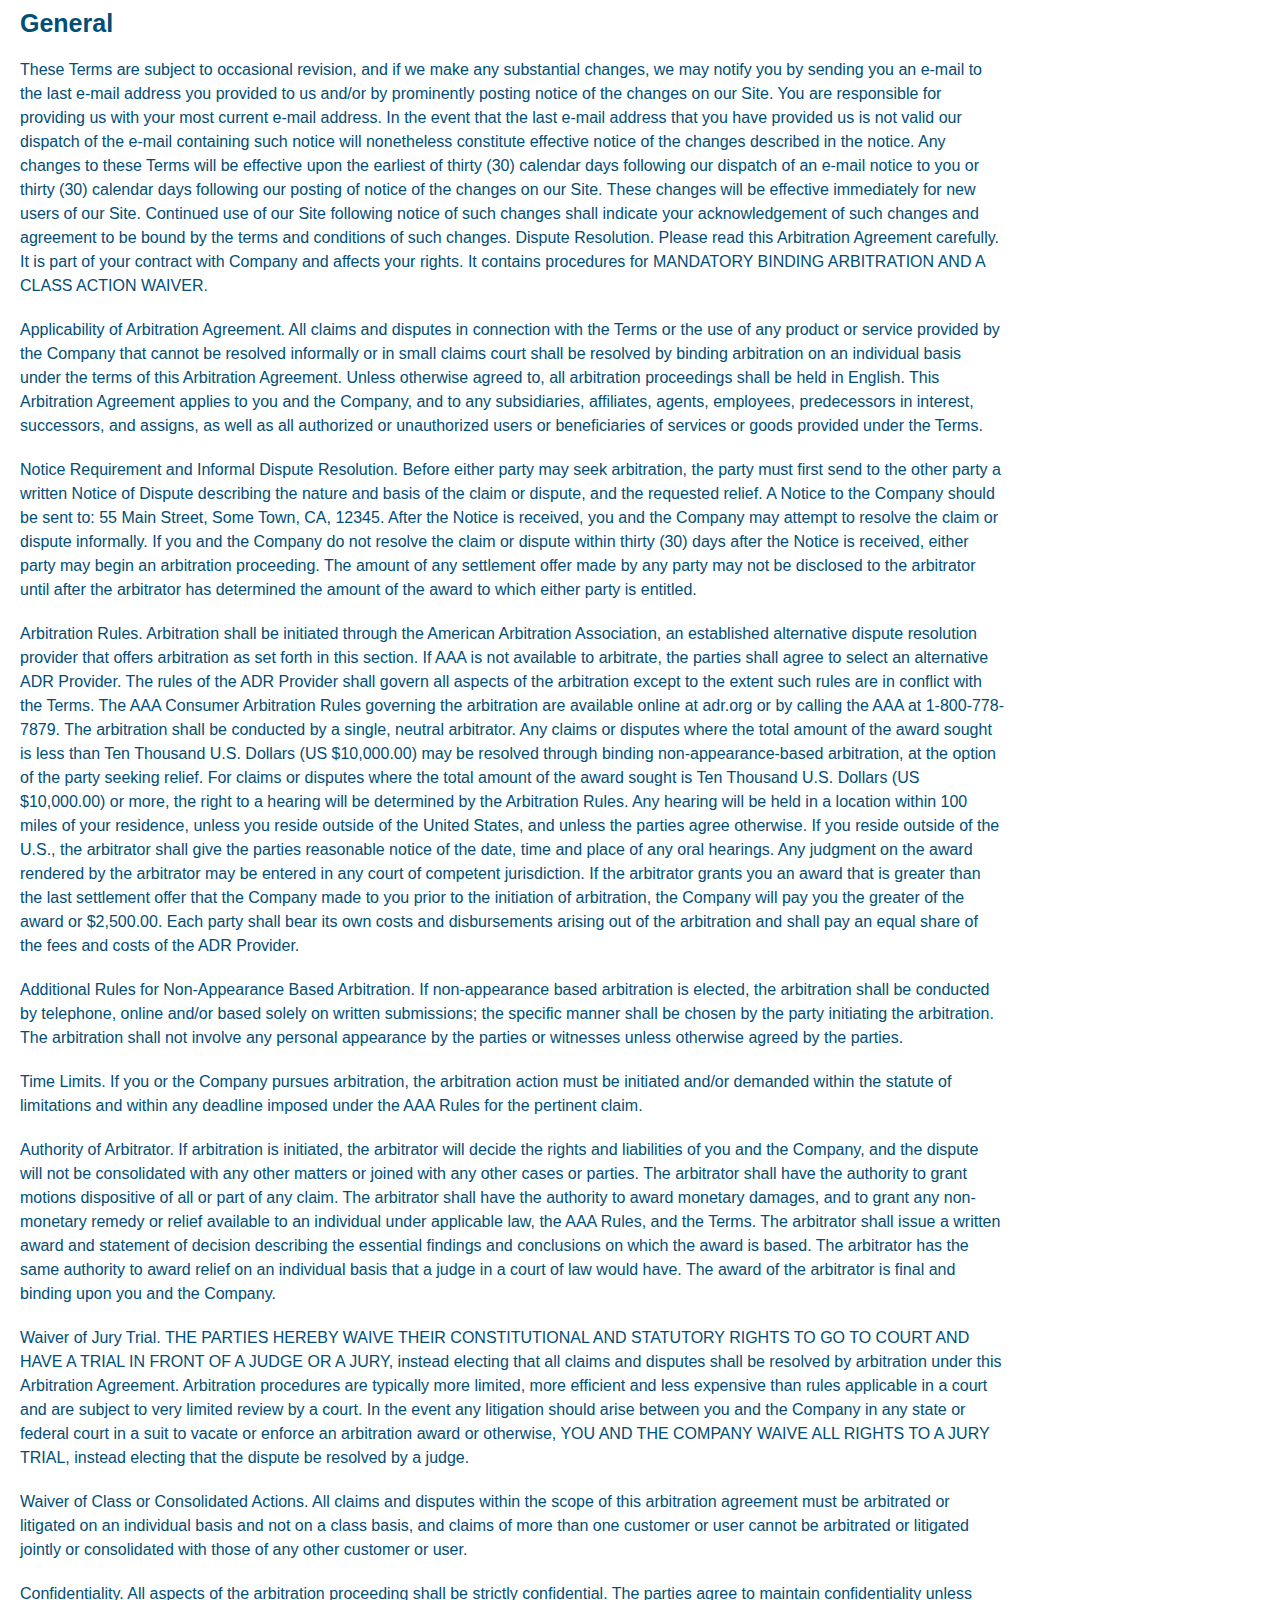
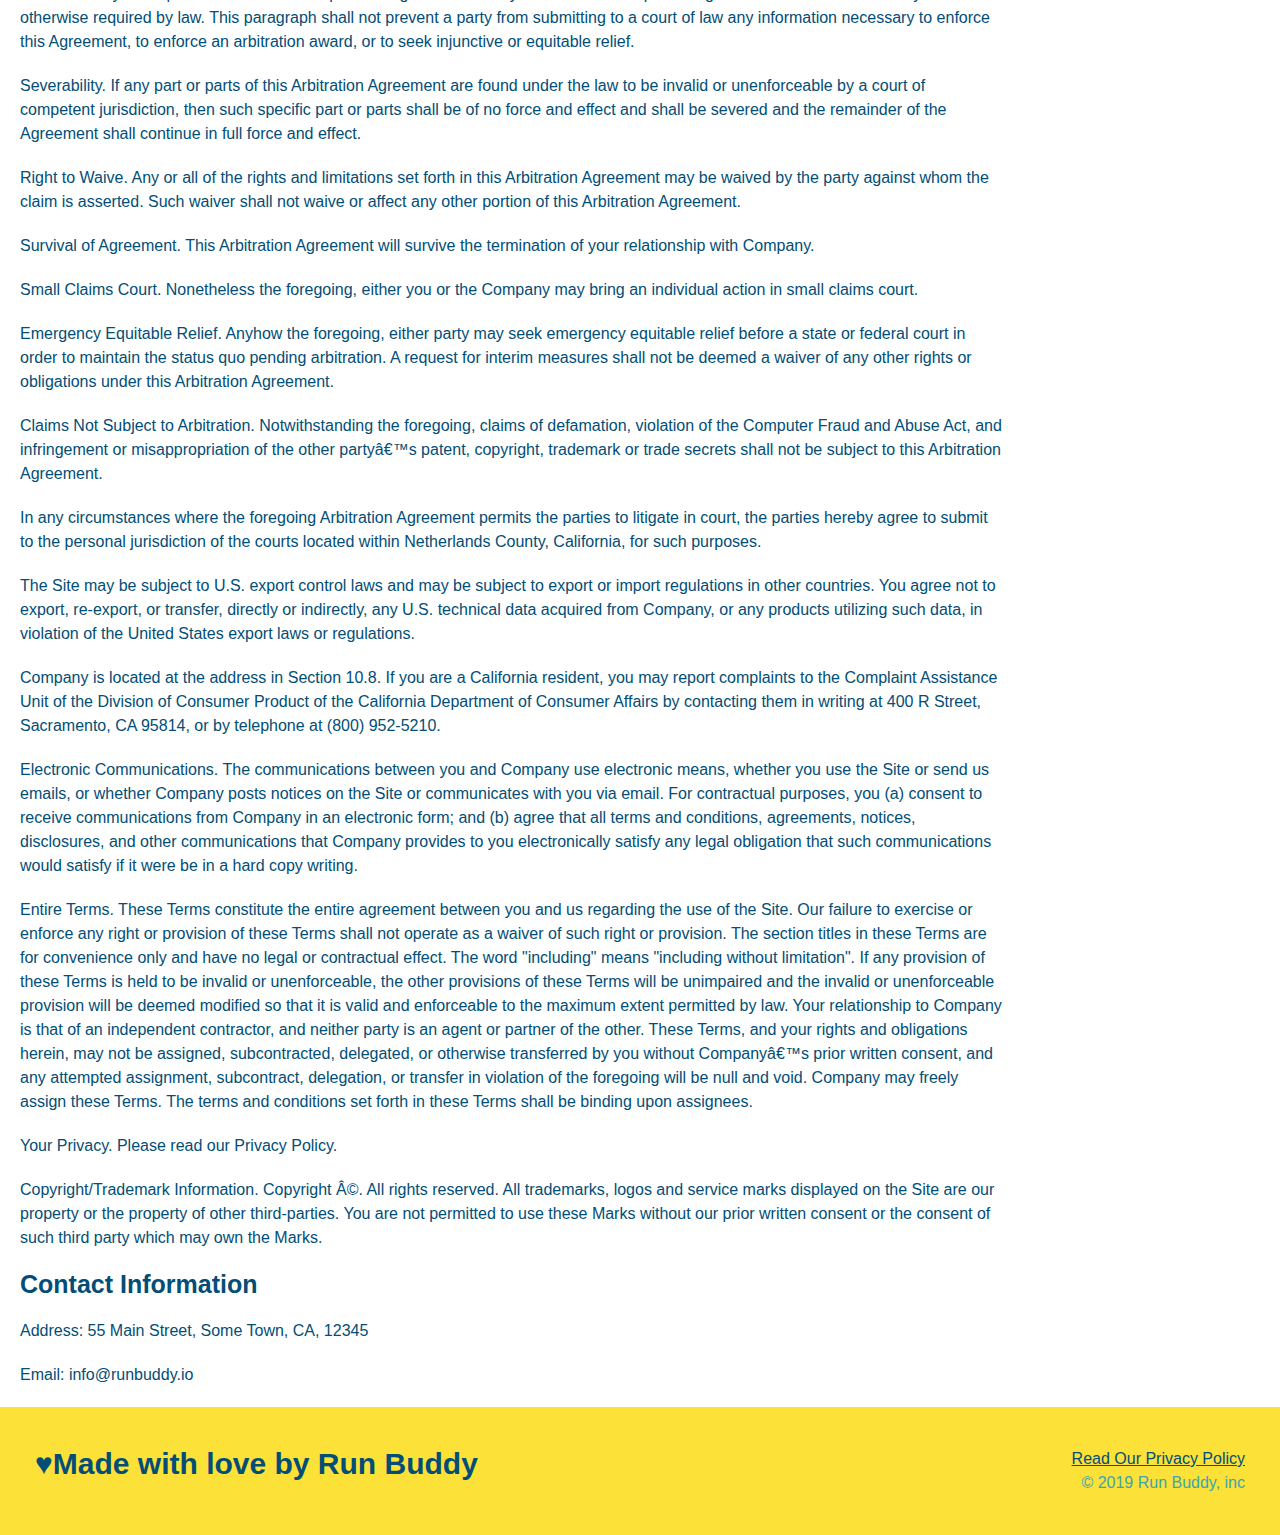
==== commit 3f03011b: "feature media adjustment" ====
--- a/privacy-policy.html
+++ b/privacy-policy.html
@@ -2,6 +2,7 @@
 <html lang="en">
   <head>
     <meta charset="UTF-8" />
+    <meta name="viewport" content="width=device-width, initial-scale=1.0" />
     <title>Privacy Policy - Run Buddy</title>
     <link rel="stylesheet" href="./assets/css/style.css" />
     
--- a/assets/css/style.css
+++ b/assets/css/style.css
@@ -18,38 +18,46 @@
   font-size: 36px;
   color: #fce138;
   margin: 0;
-  display: inline;
-}
-
+  display: flex;
+  justify-content: space-between;
+  flex-wrap: wrap;
+}
 header a {
   text-decoration: none;
   color: #fce138;
 }
 header nav {
-  float: right;
   margin: 7px 0;
-}
-header nav ul li {
-  display: inline;
+  display: flex;
+  justify-content: space-between;
+  flex-wrap: wrap;
+}
+header nav ul {
+  display: flex;
+  flex-wrap: wrap;
+  justify-content: space-between;
+  align-items: center;
+  list-style: none;
 }
 header nav ul li a {
-  margin: 0 30px;
+  padding: 10px 15px;
   font-weight: lighter;
-  font-size: 22px;
+  font-size: 1.55vw;
 }
 footer{
   background: #fce138;
   width: 100%;
   padding: 40px 35px;
+  display:flex;
+  justify-content: space-between;
+  flex-wrap: wrap;
 }
 footer h2 {
-  display: inline;
   color: #024e76;
   font-size: 30px;
   margin: 0;
 }
 footer div {
-  float: right;
   line-height: 1.5;
   text-align: right;
 }
@@ -61,8 +69,9 @@
 }
 /* Hero Style Start*/
 .hero {
-  background-image: url('../images/hero-bg.jpg');
+  background-image: url('../Images/flipped-hero-image.jpg');
   height: 600px;
+  align-items: flex-start;
   background-size: cover;
   background-position: center;
   position: relative;
@@ -85,6 +94,19 @@
 .hero-form p {
   margin: 5px 0 15px 0;
 }
+.hero-cta {
+  width: 35%;
+  text-align: right;
+  margin: 3.5%;
+  color: #fff;
+  font-size: 18px;
+  line-height: 1.3;
+}
+.hero-cta h2 {
+  font-style: italic;
+  font-size: 55px;
+  color: #fce138;
+}
 .form-input {
   border: 1px solid #024e76;
   display: block;
@@ -122,7 +144,7 @@
 }
 
 .section-title {
-  font-size: 55px;
+  font-size: 48px;
   color: #024e76;
   margin-bottom: 35px;
   padding: 0 100px 20px 100px;
@@ -232,4 +254,18 @@
 
 .contact-info a {
   color: #fce138;
+}
+/*media query for tablets and smaller */
+@media screen and (max-width: 980px) {
+
+}
+
+/*media query for tablets and smaller */
+@media screen and (max-width: 768px) {
+
+}
+
+/*  media query for moble phones and smaller*/
+@media screen and (max-width: 575px) {
+ 
 }